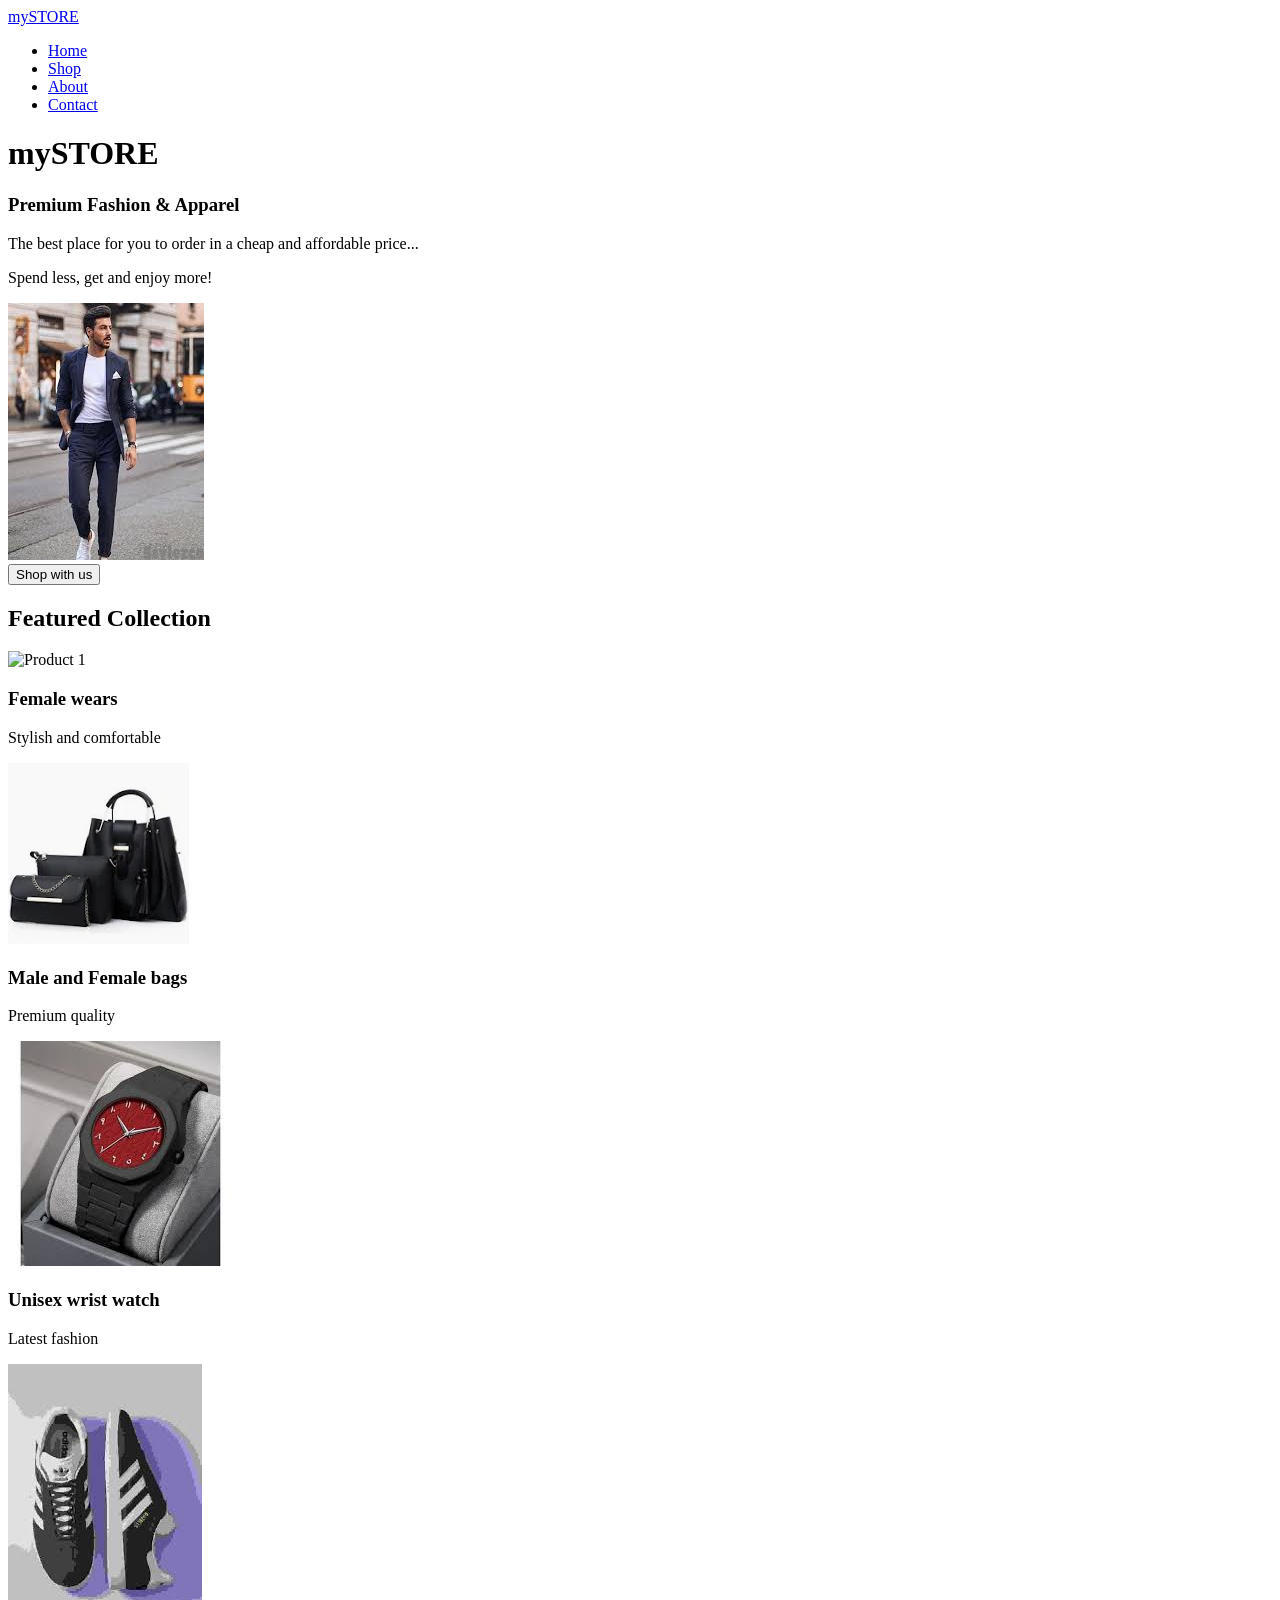
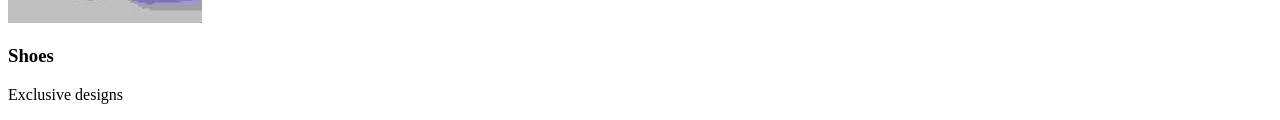
==== mySTORE/index.html @ 76f68426 "Add files via upload" ====
<!DOCTYPE html>
<html lang="en">

<head>
    <meta charset="UTF-8">
    <meta name="viewport" content="width=device-width, initial-scale=1.0">
    <link rel="stylesheet" href="../css/index.css">
    <title>mySTORE</title>

</head>

<body>
    <nav class="navbar">
        <div class="nav-container">
            <div class="nav-brand">
                <a href="index.html">mySTORE</a>
            </div>
            <ul class="nav-menu">
                <li class="nav-item"><a href="index.html" class="nav-link active">Home</a></li>
                <li class="nav-item"><a href="shop.html" class="nav-link">Shop</a></li>
                <li class="nav-item"><a href="#" class="nav-link">About</a></li>
                <li class="nav-item"><a href="#" class="nav-link">Contact</a></li>
            </ul>
        </div>
    </nav>
    <div class="container">
        <div class="header">
            <h1>mySTORE</h1>
            <h3>Premium Fashion & Apparel</h3>
            <p>The best place for you to order in a cheap and affordable price...</p>
            <p class="tagline">Spend less, get and enjoy more!</p>
        </div>

        <div class="nor">
            <img src="[data-uri]"
                alt="Man wear">
        </div>

        <div class="shop-section">
            <a href="shop.html"><button class="shop-btn">Shop with us</button></a>
        </div>

        <div class="featured-section">
            <h2>Featured Collection</h2>
            <div class="products-grid">
                <div class="product-card">
                    <img src="https://encrypted-tbn0.gstatic.com/images?q=tbn:ANd9GcSqGeUBya4vGcYfa-HfmN-SJnne022YcvKLpMBD1T89mQ&s=10"
                        alt="Product 1" class="product-img">
                    <h3>Female wears</h3>
                    <p>Stylish and comfortable</p>
                </div>
                <div class="product-card">
                    <img src="[data-uri]"
                        alt="Product 2" class="product-img">
                    <h3>Male and Female bags</h3>
                    <p>Premium quality</p>
                </div>
                <div class="product-card">
                    <img src="[data-uri]"
                        alt="Product 3" class="product-img">
                    <h3>Unisex wrist watch</h3>
                    <p>Latest fashion</p>
                </div>
                <div class="product-card">
                    <img src="[data-uri]"
                        alt="Product 4" class="product-img">
                    <h3>Shoes</h3>
                    <p>Exclusive designs</p>
                </div>
            </div>
        </div>

    </div>
</body>

</html>
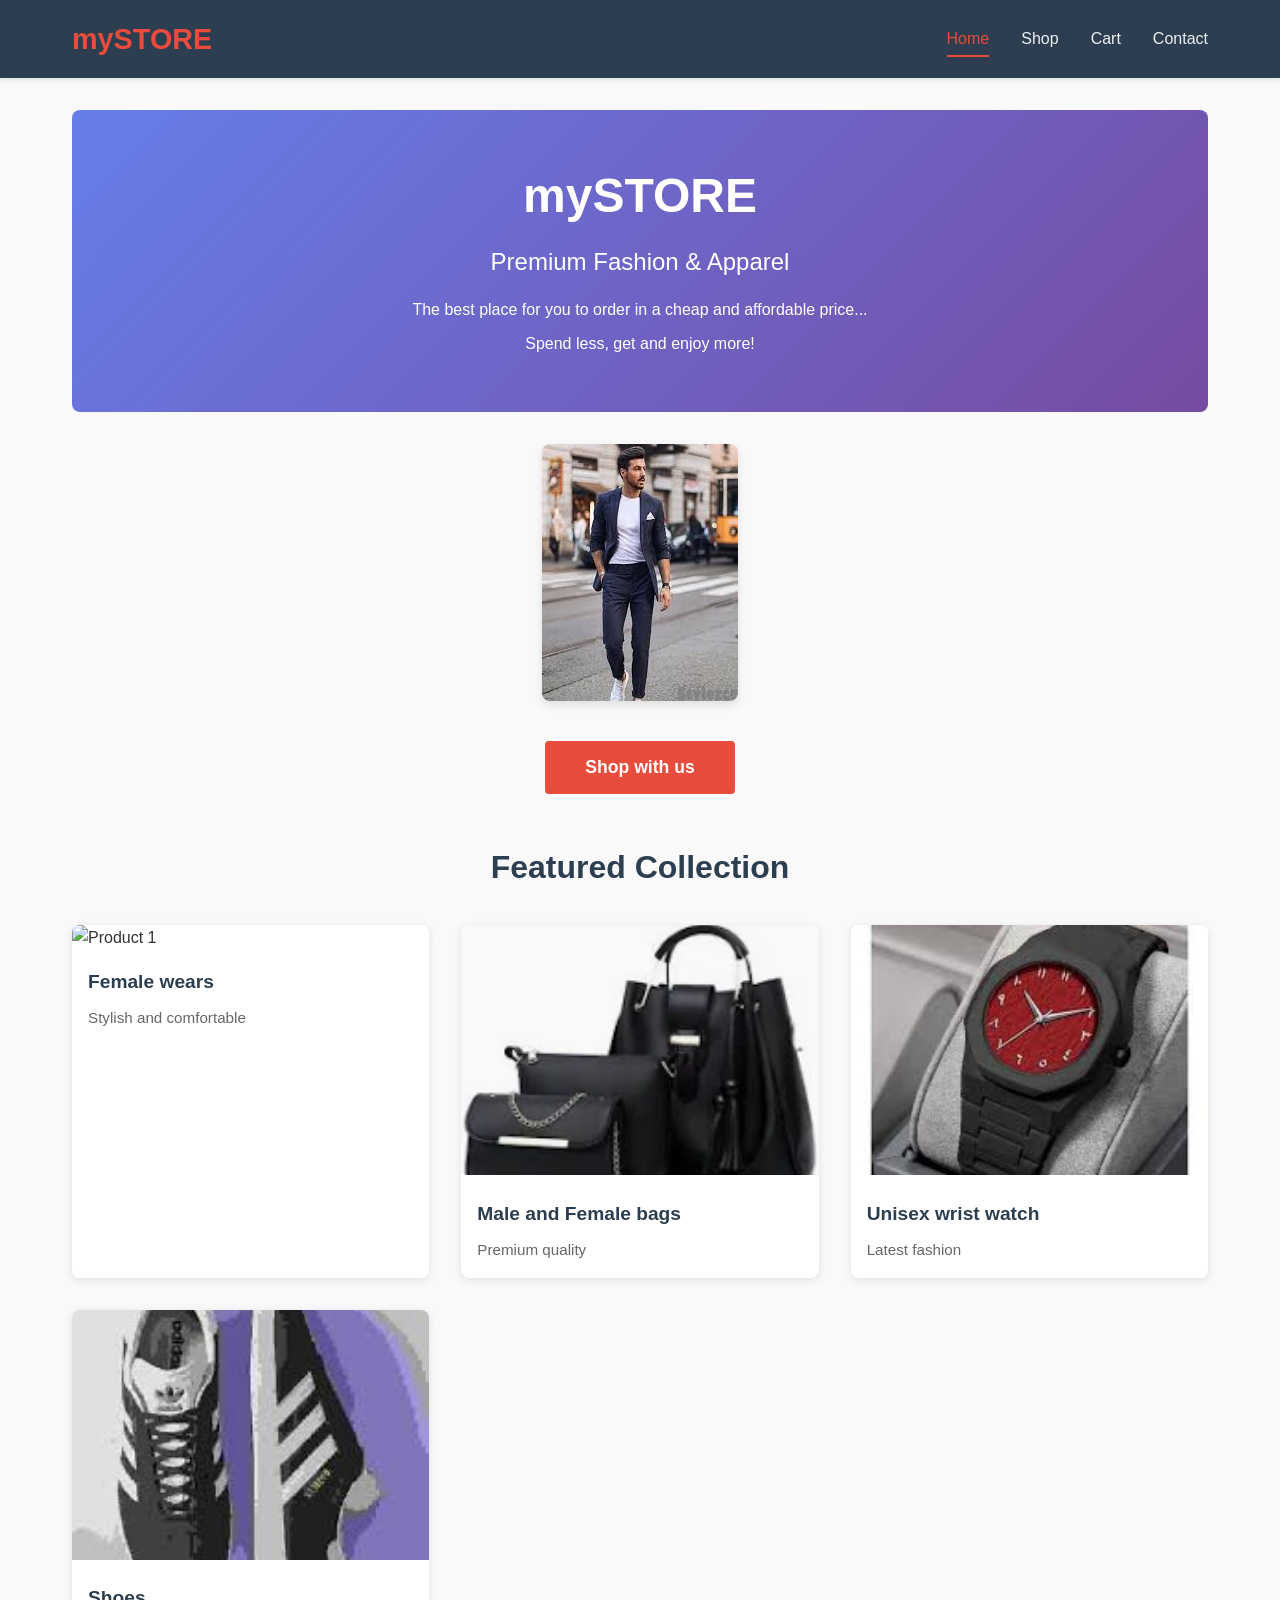
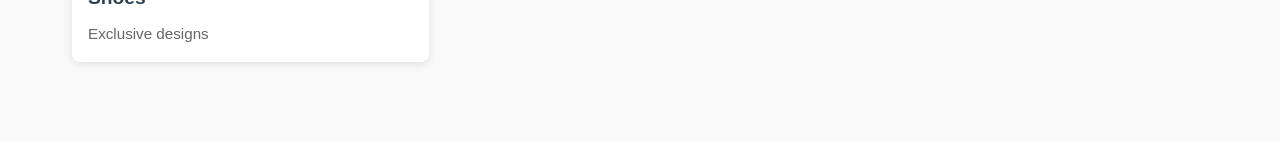
==== commit 84341f07: "Add files via upload" ====
--- a/mySTORE/index.html
+++ b/mySTORE/index.html
@@ -4,7 +4,7 @@
 <head>
     <meta charset="UTF-8">
     <meta name="viewport" content="width=device-width, initial-scale=1.0">
-    <link rel="stylesheet" href="../css/index.css">
+    <link rel="stylesheet" href="css/index.css">
     <title>mySTORE</title>
 
 </head>
@@ -18,7 +18,7 @@
             <ul class="nav-menu">
                 <li class="nav-item"><a href="index.html" class="nav-link active">Home</a></li>
                 <li class="nav-item"><a href="shop.html" class="nav-link">Shop</a></li>
-                <li class="nav-item"><a href="#" class="nav-link">About</a></li>
+                <li class="nav-item"><a href="cart.html" class="nav-link">Cart</a></li>
                 <li class="nav-item"><a href="#" class="nav-link">Contact</a></li>
             </ul>
         </div>
--- a/mySTORE/css/index.css
+++ b/mySTORE/css/index.css
@@ -0,0 +1,304 @@
+* {
+    margin: 0;
+    padding: 0;
+    box-sizing: border-box;
+}
+
+body {
+    font-family: 'Segoe UI', Tahoma, Geneva, Verdana, sans-serif;
+    line-height: 1.6;
+    color: #333;
+    background-color: #f9f9f9;
+}
+
+/* Navbar Styles */
+.navbar {
+    background-color: #2c3e50;
+    padding: 1rem 0;
+    position: sticky;
+    top: 0;
+    z-index: 100;
+    box-shadow: 0 2px 5px rgba(0, 0, 0, 0.1);
+}
+
+.nav-container {
+    max-width: 1200px;
+    margin: 0 auto;
+    display: flex;
+    justify-content: space-between;
+    align-items: center;
+    padding: 0 2rem;
+}
+
+.nav-brand a {
+    font-size: 1.8rem;
+    font-weight: bold;
+    color: #e74c3c;
+    text-decoration: none;
+    transition: color 0.3s;
+}
+
+.nav-brand a:hover {
+    color: #c0392b;
+}
+
+.nav-menu {
+    display: flex;
+    list-style: none;
+    gap: 2rem;
+}
+
+.nav-item {
+    position: relative;
+}
+
+.nav-link {
+    color: #ecf0f1;
+    text-decoration: none;
+    font-size: 1rem;
+    transition: color 0.3s;
+    padding: 0.5rem 0;
+}
+
+.nav-link:hover,
+.nav-link.active {
+    color: #e74c3c;
+    border-bottom: 2px solid #e74c3c;
+}
+
+/* Container Styles */
+.container {
+    max-width: 1200px;
+    margin: 0 auto;
+    padding: 2rem;
+}
+
+/* Header Styles */
+.header {
+    text-align: center;
+    padding: 3rem 0;
+    background: linear-gradient(135deg, #667eea 0%, #764ba2 100%);
+    color: white;
+    border-radius: 8px;
+    margin-bottom: 2rem;
+}
+
+.header h1 {
+    font-size: 3rem;
+    margin-bottom: 0.5rem;
+}
+
+.header h3 {
+    font-size: 1.5rem;
+    margin-bottom: 1rem;
+    font-weight: 300;
+}
+
+.header p {
+    font-size: 1rem;
+    margin: 0.5rem 0;
+}
+
+.tagline {
+    font-size: 1.2rem;
+    font-weight: 500;
+}
+
+/* Shop Header */
+.shop-header {
+    text-align: center;
+    padding: 3rem 0;
+    background: linear-gradient(135deg, #667eea 0%, #764ba2 100%);
+    color: white;
+    border-radius: 8px;
+    margin-bottom: 2rem;
+}
+
+.shop-header h1 {
+    font-size: 3rem;
+    margin-bottom: 0.5rem;
+}
+
+.shop-header h3 {
+    font-size: 1.5rem;
+    margin-bottom: 1rem;
+    font-weight: 300;
+}
+
+.shop-header p {
+    font-size: 1rem;
+}
+
+/* Image Section */
+.nor {
+    text-align: center;
+    margin: 2rem 0;
+}
+
+.nor img {
+    max-width: 100%;
+    height: auto;
+    border-radius: 8px;
+    box-shadow: 0 4px 8px rgba(0, 0, 0, 0.1);
+}
+
+/* Shop Button */
+.shop-section {
+    text-align: center;
+    margin: 2rem 0;
+}
+
+.shop-btn {
+    background-color: #e74c3c;
+    color: white;
+    border: none;
+    padding: 1rem 2.5rem;
+    font-size: 1.1rem;
+    border-radius: 4px;
+    cursor: pointer;
+    transition: all 0.3s;
+    font-weight: bold;
+}
+
+.shop-btn:hover {
+    background-color: #c0392b;
+    transform: translateY(-2px);
+    box-shadow: 0 4px 12px rgba(231, 76, 60, 0.3);
+}
+
+/* Featured Section */
+.featured-section {
+    margin: 3rem 0;
+}
+
+.featured-section h2 {
+    font-size: 2rem;
+    margin-bottom: 2rem;
+    text-align: center;
+    color: #2c3e50;
+}
+
+/* Products Grid */
+.products-grid {
+    display: grid;
+    grid-template-columns: repeat(auto-fill, minmax(280px, 1fr));
+    gap: 2rem;
+    margin: 2rem 0;
+}
+
+.product-card {
+    background: white;
+    border-radius: 8px;
+    overflow: hidden;
+    box-shadow: 0 2px 8px rgba(0, 0, 0, 0.1);
+    transition: all 0.3s;
+    cursor: pointer;
+}
+
+.product-card:hover {
+    transform: translateY(-5px);
+    box-shadow: 0 8px 16px rgba(0, 0, 0, 0.15);
+}
+
+.product-img {
+    width: 100%;
+    height: 250px;
+    object-fit: cover;
+}
+
+.product-card h3 {
+    font-size: 1.2rem;
+    padding: 1rem 1rem 0.5rem 1rem;
+    color: #2c3e50;
+}
+
+.product-price {
+    font-size: 1.5rem;
+    font-weight: bold;
+    color: #e74c3c;
+    padding: 0.5rem 1rem;
+}
+
+.product-card p {
+    padding: 0 1rem 1rem 1rem;
+    color: #666;
+    font-size: 0.95rem;
+}
+
+.add-to-cart-btn {
+    width: calc(100% - 2rem);
+    margin: 0 1rem 1rem 1rem;
+    padding: 0.7rem;
+    background-color: #3498db;
+    color: white;
+    border: none;
+    border-radius: 4px;
+    cursor: pointer;
+    font-weight: bold;
+    transition: all 0.3s;
+}
+
+.add-to-cart-btn:hover {
+    background-color: #2980b9;
+    transform: scale(1.02);
+}
+
+/* Footer */
+.footer {
+    background-color: #2c3e50;
+    color: #ecf0f1;
+    text-align: center;
+    padding: 2rem;
+    margin-top: 3rem;
+    border-top: 2px solid #e74c3c;
+}
+
+.footer p {
+    margin: 0;
+}
+
+/* Responsive */
+@media (max-width: 768px) {
+    .nav-container {
+        flex-direction: column;
+        gap: 1rem;
+    }
+
+    .nav-menu {
+        gap: 1rem;
+    }
+
+    .header,
+    .shop-header {
+        padding: 2rem 1rem;
+    }
+
+    .header h1,
+    .shop-header h1 {
+        font-size: 2rem;
+    }
+
+    .products-grid {
+        grid-template-columns: repeat(auto-fill, minmax(200px, 1fr));
+        gap: 1rem;
+    }
+}
+
+@media (max-width: 480px) {
+    .header h1,
+    .shop-header h1 {
+        font-size: 1.5rem;
+    }
+
+    .nav-menu {
+        gap: 0.5rem;
+    }
+
+    .nav-link {
+        font-size: 0.9rem;
+    }
+
+    .products-grid {
+        grid-template-columns: 1fr;
+    }
+}
